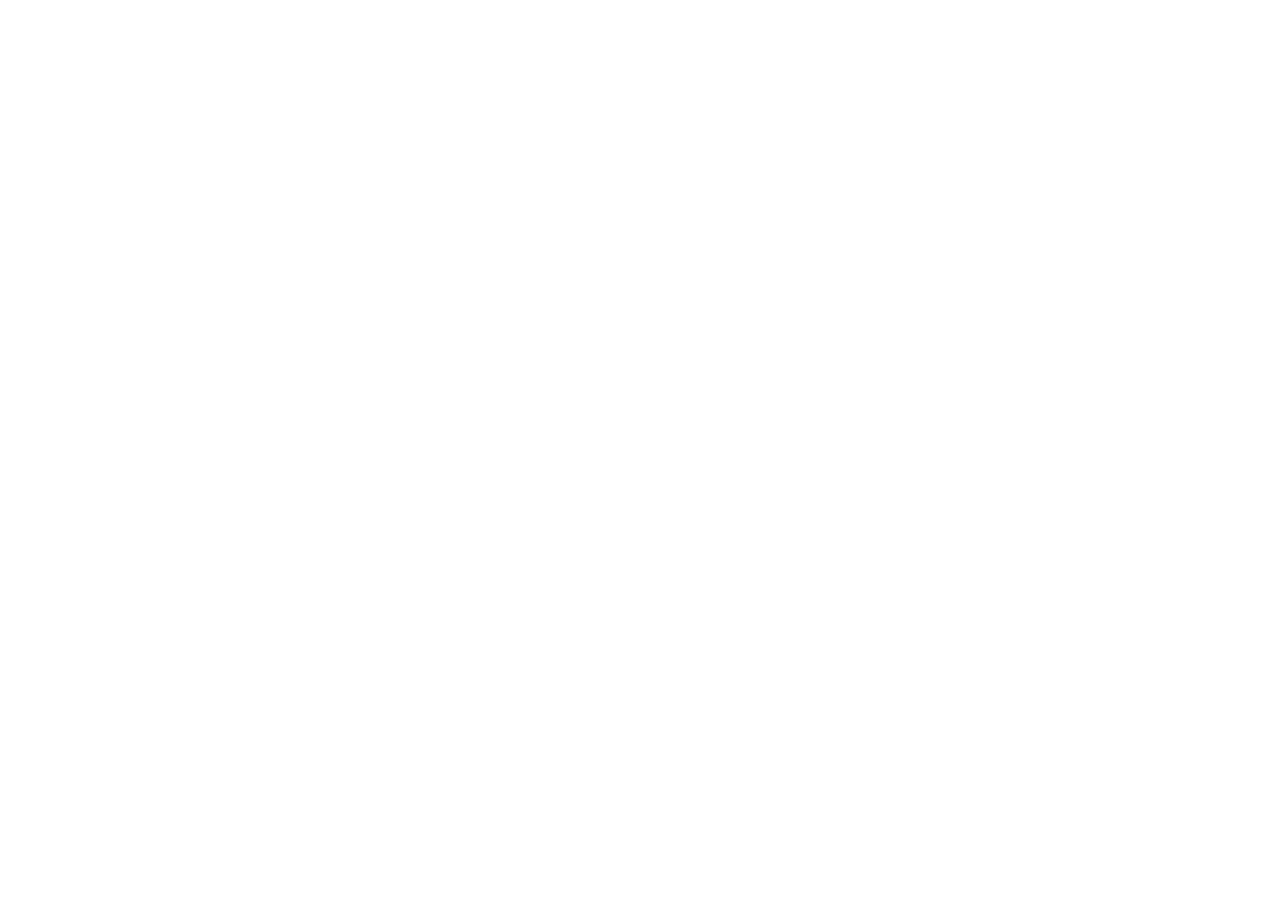
==== index.html @ df2bbdd7 "added imp files" ====
<!DOCTYPE html>
<html lang="en">

<head>
    <meta charset="UTF-8">
    <meta name="viewport" content="width=device-width, initial-scale=1.0">
    <title>TimeTracker</title>
</head>

<body>

</body>

</html>
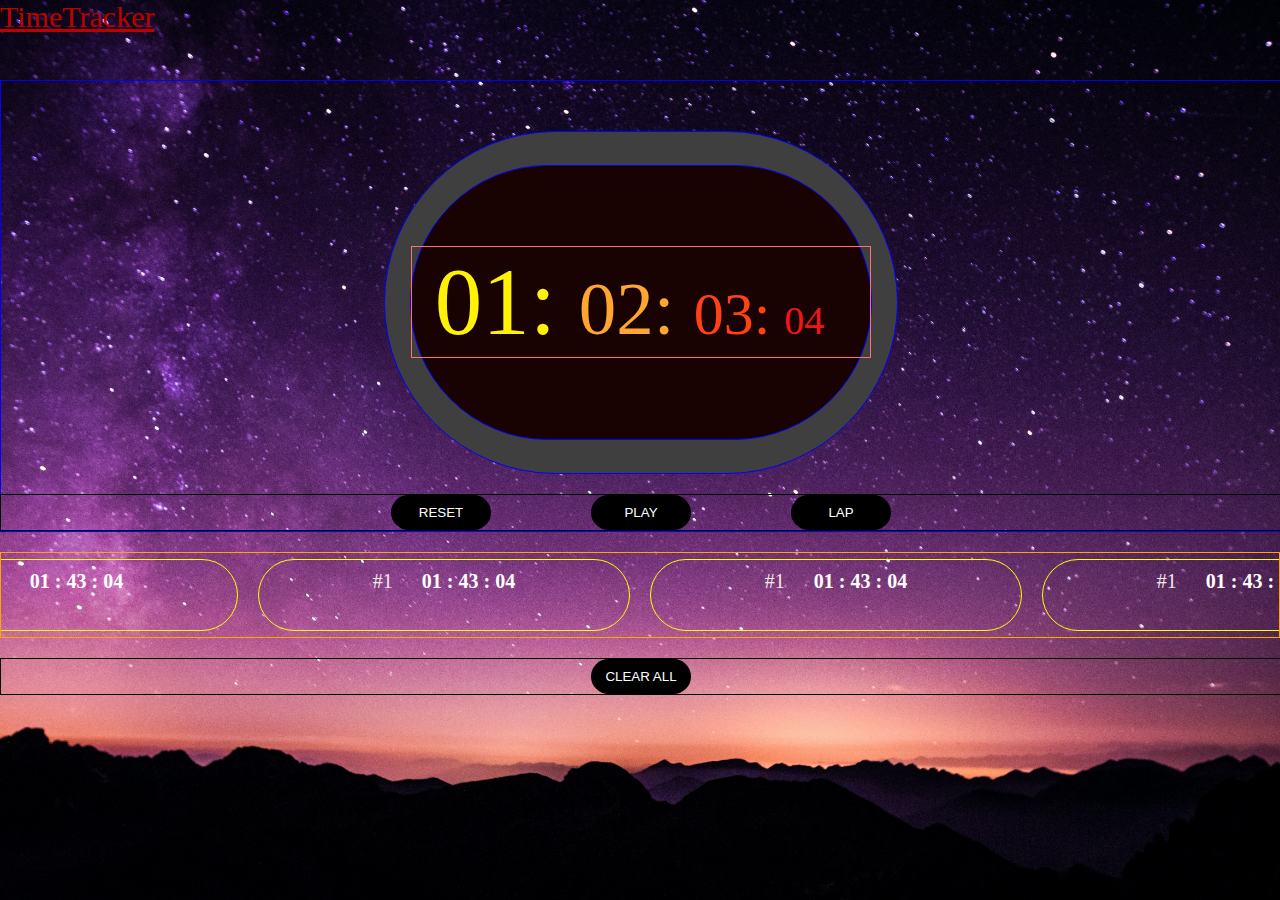
==== commit bfaccae3: "added style" ====
--- a/index.html
+++ b/index.html
@@ -5,10 +5,102 @@
     <meta charset="UTF-8">
     <meta name="viewport" content="width=device-width, initial-scale=1.0">
     <title>TimeTracker</title>
+
+    <link href="https://cdn.jsdelivr.net/npm/bootstrap@5.3.1/dist/css/bootstrap.min.css" rel="stylesheet"
+        integrity="sha384-4bw+/aepP/YC94hEpVNVgiZdgIC5+VKNBQNGCHeKRQN+PtmoHDEXuppvnDJzQIu9" crossorigin="anonymous">
+    <link rel="stylesheet" href="./style.css">
 </head>
 
 <body>
+    <div class="image-container">
+        <nav class="navbar navbar-expand-lg">
+            <div class="container-fluid">
+                <a class="navbar-brand" href="#">TimeTracker</a>
+            </div>
+        </nav>
 
+        <div class="container border">
+            <div class="watch">
+                <div class="outer-watch">
+                    <div class="inner-watch">
+                        <div class="text">
+                            <span class="time hour">01:</span>
+                            <span class="time minute">&nbsp;02:</span>
+                            <span class="time sec">&nbsp;03:</span>
+                            <span class="time mili-sec">&nbsp;04</span>
+                        </div>
+
+                    </div>
+                </div>
+                <div class="button-wrapper">
+                    <button class="mybtn">Reset</button>
+                    <button class="mybtn">Play</button>
+                    <button class="mybtn">Lap</button>
+
+                </div>
+            </div>
+            <ul class="laps">
+                <!-- <h1>time</h1> -->
+                <li class="lap-item">
+                    <span class="number">#1</span>
+                    <span class="timestamp">01 : 43 : 04</span>
+
+                </li>
+                <li class="lap-item">
+                    <span class="number">#1</span>
+                    <span class="timestamp">01 : 43 : 04</span>
+
+                </li>
+                <li class="lap-item">
+                    <span class="number">#1</span>
+                    <span class="timestamp">01 : 43 : 04</span>
+                </li>
+                <li class="lap-item">
+                    <span class="number">#1</span>
+                    <span class="timestamp">01 : 43 : 04</span>
+
+                </li>
+                <li class="lap-item">
+                    <span class="number">#1</span>
+                    <span class="timestamp">01 : 43 : 04</span>
+
+                </li>
+                <li class="lap-item">
+                    <span class="number">#1</span>
+                    <span class="timestamp">01 : 43 : 04</span>
+
+                </li>
+                <li class="lap-item">
+                    <span class="number">#1</span>
+                    <span class="timestamp">01 : 43 : 04</span>
+
+                </li>
+                <li class="lap-item">
+                    <span class="number">#1</span>
+                    <span class="timestamp">01 : 43 : 04</span>
+
+                </li>
+                <li class="lap-item">
+                    <span class="number">#1</span>
+                    <span class="timestamp">01 : 43 : 04</span>
+
+                </li>
+                <li class="lap-item">
+                    <span class="number">#1</span>
+                    <span class="timestamp">01 : 43 : 04</span>
+                </li>
+            </ul>
+            <div class="button-wrapper">
+                <button class="mybtn">Clear All</button>
+            </div>
+
+        </div>
+    </div>
+
+
+    <script src="https://cdn.jsdelivr.net/npm/bootstrap@5.3.1/dist/js/bootstrap.bundle.min.js"
+        integrity="sha384-HwwvtgBNo3bZJJLYd8oVXjrBZt8cqVSpeBNS5n7C8IVInixGAoxmnlMuBnhbgrkm"
+        crossorigin="anonymous"></script>
 </body>
 
 </html>--- a/style.css
+++ b/style.css
@@ -0,0 +1,190 @@
+@import url('https://fonts.googleapis.com/css2?family=Montserrat:wght@200;300;400;500;600&family=Nunito+Sans:opsz,wght@6..12,200;6..12,300;6..12,400&family=Poppins:wght@100;200;300;400;500;600;700;800;900&family=Roboto+Slab:wght@100;300;400;500;600;700&family=Roboto:wght@100;300;400;500;700&display=swap');
+
+* {
+    padding: 0;
+    margin: 0;
+}
+
+body {
+    width: 100%;
+    height: 100vh;
+    background-image: url("./image1.jpg");
+    background-position: center center;
+    background-repeat: no-repeat;
+    background-size: cover;
+}
+
+.container {}
+
+nav {
+    width: 100%;
+    height: 80px;
+    background-color: transparent;
+}
+
+nav .navbar-brand {
+    font-size: 30px;
+    margin: 0 auto;
+    color: white;
+}
+
+nav .navbar-brand:hover {
+    font-size: 30px;
+    margin: 0 auto;
+    color: rgb(189, 0, 0);
+}
+
+.watch {
+    width: 100%;
+    height: 50vh;
+    display: flex;
+    flex-direction: column;
+    align-items: center;
+    justify-content: flex-start;
+    border: 1px solid blue;
+}
+
+.watch .outer-watch {
+    margin-top: 50px;
+    border: 1px solid blue;
+    width: 40%;
+    height: 80%;
+    border-radius: 200px;
+    display: flex;
+    align-items: center;
+    justify-content: center;
+    background-color: rgb(63, 63, 63);
+}
+
+.watch .inner-watch {
+    /* margin: 25px 25px; */
+    width: 90%;
+    height: 80%;
+    border: 1px solid blue;
+    background-color: rgb(25, 2, 2);
+    border-radius: 150px;
+    display: flex;
+    align-items: center;
+    justify-content: center;
+}
+
+.text {
+    /* margin-top: 80px; */
+    width: 100%;
+    padding-left: 5%;
+    /* display: flex;
+    text-align: center;
+    justify-content: center; */
+    border: 1px solid rgb(255, 112, 112);
+    /* font-size: 35px; */
+}
+
+.hour {
+    font-size: 95px;
+    color: rgb(255, 242, 4);
+}
+
+.minute {
+    font-size: 75px;
+    color: rgb(255, 166, 49);
+}
+
+.sec {
+    font-size: 60px;
+    color: rgb(255, 65, 22);
+}
+
+.mili-sec {
+    font-size: 40px;
+    font-weight: 500;
+    color: rgb(240, 22, 22);
+}
+
+.button-wrapper {
+    display: flex;
+    align-items: center;
+    justify-content: center;
+    border: 1px solid black;
+    width: 100%;
+    margin-top: 20px;
+}
+
+.mybtn {
+    font-weight: 500;
+    text-transform: uppercase;
+    width: 100px;
+    margin: 0 50px;
+    padding: 10px;
+    border: none;
+    background-color: black;
+    color: white;
+    border-radius: 50px;
+}
+
+.laps {
+    margin: 20px 0;
+    border: 1px solid orange;
+    list-style: none;
+    padding: 1px 0;
+    overflow-x: auto;
+    /* overflow: auto; */
+    /* width: 100%; */
+    /* height: 250px; */
+    /* position: relative; */
+    display: flex;
+    flex-direction: row;
+    align-items: center;
+    justify-content: center;
+    /* white-space: nowrap; */
+}
+
+.lap-item {
+    /* flex: 1; */
+    min-width: 350px;
+    /* width: 400px; */
+    height: 50px;
+    padding: 10px;
+    border: 1px solid rgb(255, 255, 0);
+    text-align: center;
+    border-radius: 50px;
+    margin: 5px 10px;
+    display: inline-block;
+    vertical-align: top;
+}
+
+.number {
+    color: rgb(243, 234, 234);
+    font-size: 20px;
+    font-weight: 500;
+}
+
+.timestamp {
+    /* display: flex; */
+    text-align: center;
+    margin-left: 25px;
+    color: white;
+    font-weight: 700;
+    font-size: 20px;
+}
+
+.btn {
+    display: flex;
+    /* align-items: center; */
+    justify-content: center;
+    align-content: center;
+    background-color: blue;
+}
+
+@media screen and (max-width: 400px) {
+
+    .watch .outer-watch {
+        height: 50%;
+        width: 80%;
+        background-color: pink;
+    }
+
+    .watch .inner-watch {
+        width: 75%;
+        height: 45%;
+    }
+}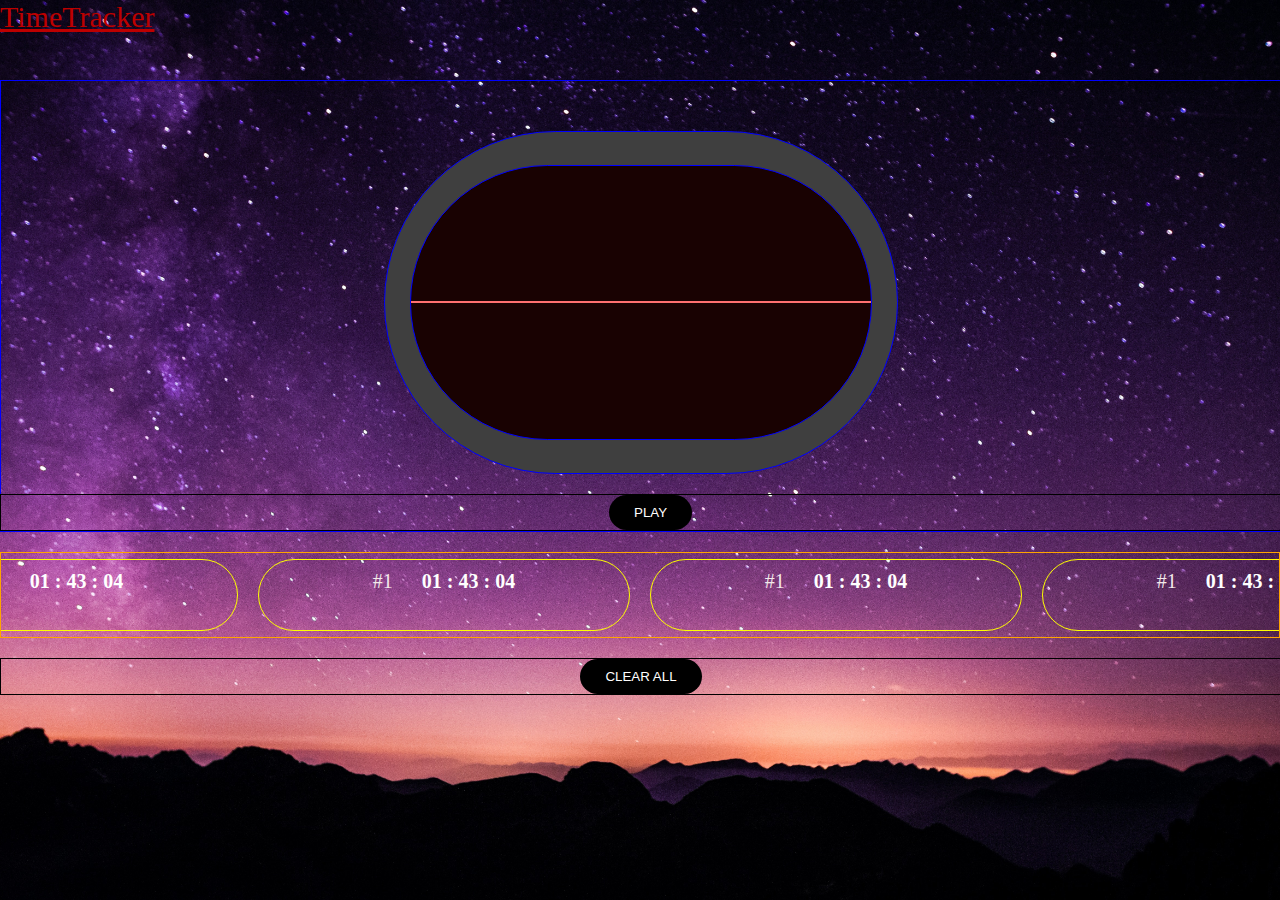
==== commit b600a547: "adding logic" ====
--- a/index.html
+++ b/index.html
@@ -24,18 +24,18 @@
                 <div class="outer-watch">
                     <div class="inner-watch">
                         <div class="text">
-                            <span class="time hour">01:</span>
-                            <span class="time minute">&nbsp;02:</span>
-                            <span class="time sec">&nbsp;03:</span>
-                            <span class="time mili-sec">&nbsp;04</span>
+                            <span class="time hour"></span>
+                            <span class="time minute"></span>
+                            <span class="time sec"></span>
+                            <span class="time mili-sec"></span>
                         </div>
 
                     </div>
                 </div>
                 <div class="button-wrapper">
-                    <button class="mybtn">Reset</button>
-                    <button class="mybtn">Play</button>
-                    <button class="mybtn">Lap</button>
+                    <button class="mybtn reset hidden">Reset</button>
+                    <button class="mybtn play">Play</button>
+                    <button class="mybtn lap hidden">Lap</button>
 
                 </div>
             </div>
@@ -101,6 +101,8 @@
     <script src="https://cdn.jsdelivr.net/npm/bootstrap@5.3.1/dist/js/bootstrap.bundle.min.js"
         integrity="sha384-HwwvtgBNo3bZJJLYd8oVXjrBZt8cqVSpeBNS5n7C8IVInixGAoxmnlMuBnhbgrkm"
         crossorigin="anonymous"></script>
+
+    <script src="./main.js"></script>
 </body>
 
 </html>--- a/style.css
+++ b/style.css
@@ -8,6 +8,7 @@
 body {
     width: 100%;
     height: 100vh;
+    overflow: hidden;
     background-image: url("./image1.jpg");
     background-position: center center;
     background-repeat: no-repeat;
@@ -112,9 +113,8 @@
 .mybtn {
     font-weight: 500;
     text-transform: uppercase;
-    width: 100px;
-    margin: 0 50px;
-    padding: 10px;
+    margin: 0 20px;
+    padding: 10px 25px;
     border: none;
     background-color: black;
     color: white;
@@ -167,12 +167,8 @@
     font-size: 20px;
 }
 
-.btn {
-    display: flex;
-    /* align-items: center; */
-    justify-content: center;
-    align-content: center;
-    background-color: blue;
+.hidden {
+    visibility: hidden;
 }
 
 @media screen and (max-width: 400px) {
@@ -187,4 +183,9 @@
         width: 75%;
         height: 45%;
     }
+
+    .lap-item {
+        min-width: 300px;
+        overflow-x: auto;
+    }
 }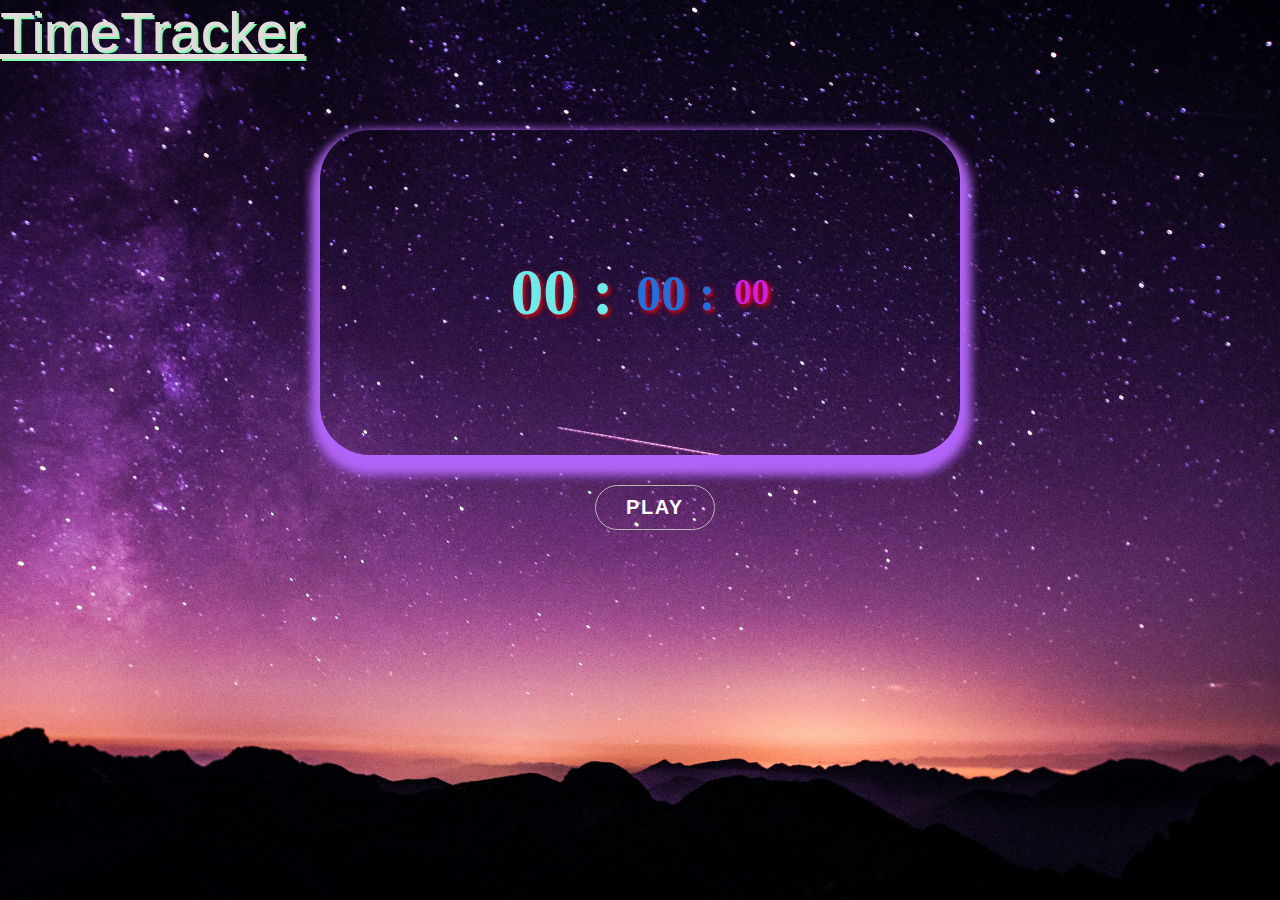
==== commit 1951d623: "added js file" ====
--- a/index.html
+++ b/index.html
@@ -3,7 +3,7 @@
 
 <head>
     <meta charset="UTF-8">
-    <meta name="viewport" content="width=device-width, initial-scale=1.0">
+    <meta name="viewport" content="width=device-width, initial-scale=1">
     <title>TimeTracker</title>
 
     <link href="https://cdn.jsdelivr.net/npm/bootstrap@5.3.1/dist/css/bootstrap.min.css" rel="stylesheet"
@@ -12,36 +12,36 @@
 </head>
 
 <body>
-    <div class="image-container">
-        <nav class="navbar navbar-expand-lg">
-            <div class="container-fluid">
-                <a class="navbar-brand" href="#">TimeTracker</a>
+
+    <nav class="navbar navbar-expand-lg">
+        <div class="container-fluid">
+            <a class="navbar-brand" href="#">TimeTracker</a>
+        </div>
+    </nav>
+
+    <div class="container">
+        <div class="watch">
+            <!-- <div class="outer-watch"> -->
+            <div class="inner-watch">
+                <div class="text">
+                    <!-- <span class="time hour"></span> -->
+                    <span class="time minute ">00 :</span>
+                    <span class="time sec">&nbsp;00 :</span>
+                    <span class="time milli-sec">&nbsp;00</span>
+                </div>
+
             </div>
-        </nav>
+            <!-- </div> -->
+            <div class="button-wrapper">
+                <button class="mybtn reset hidden">Reset</button>
+                <button class="mybtn play">Play</button>
+                <button class="mybtn lap hidden">Lap</button>
 
-        <div class="container border">
-            <div class="watch">
-                <div class="outer-watch">
-                    <div class="inner-watch">
-                        <div class="text">
-                            <span class="time hour"></span>
-                            <span class="time minute"></span>
-                            <span class="time sec"></span>
-                            <span class="time mili-sec"></span>
-                        </div>
-
-                    </div>
-                </div>
-                <div class="button-wrapper">
-                    <button class="mybtn reset hidden">Reset</button>
-                    <button class="mybtn play">Play</button>
-                    <button class="mybtn lap hidden">Lap</button>
-
-                </div>
             </div>
-            <ul class="laps">
-                <!-- <h1>time</h1> -->
-                <li class="lap-item">
+        </div>
+        <ul class="laps">
+            <!-- <h1>time</h1> -->
+            <!-- <li class="lap-item">
                     <span class="number">#1</span>
                     <span class="timestamp">01 : 43 : 04</span>
 
@@ -51,51 +51,14 @@
                     <span class="timestamp">01 : 43 : 04</span>
 
                 </li>
-                <li class="lap-item">
-                    <span class="number">#1</span>
-                    <span class="timestamp">01 : 43 : 04</span>
-                </li>
-                <li class="lap-item">
-                    <span class="number">#1</span>
-                    <span class="timestamp">01 : 43 : 04</span>
+                -->
+        </ul>
+        <div class="button-wrapper">
+            <button class="mybtn clear hidden">Clear All</button>
+        </div>
 
-                </li>
-                <li class="lap-item">
-                    <span class="number">#1</span>
-                    <span class="timestamp">01 : 43 : 04</span>
+    </div>
 
-                </li>
-                <li class="lap-item">
-                    <span class="number">#1</span>
-                    <span class="timestamp">01 : 43 : 04</span>
-
-                </li>
-                <li class="lap-item">
-                    <span class="number">#1</span>
-                    <span class="timestamp">01 : 43 : 04</span>
-
-                </li>
-                <li class="lap-item">
-                    <span class="number">#1</span>
-                    <span class="timestamp">01 : 43 : 04</span>
-
-                </li>
-                <li class="lap-item">
-                    <span class="number">#1</span>
-                    <span class="timestamp">01 : 43 : 04</span>
-
-                </li>
-                <li class="lap-item">
-                    <span class="number">#1</span>
-                    <span class="timestamp">01 : 43 : 04</span>
-                </li>
-            </ul>
-            <div class="button-wrapper">
-                <button class="mybtn">Clear All</button>
-            </div>
-
-        </div>
-    </div>
 
 
     <script src="https://cdn.jsdelivr.net/npm/bootstrap@5.3.1/dist/js/bootstrap.bundle.min.js"
--- a/style.css
+++ b/style.css
@@ -8,7 +8,6 @@
 body {
     width: 100%;
     height: 100vh;
-    overflow: hidden;
     background-image: url("./image1.jpg");
     background-position: center center;
     background-repeat: no-repeat;
@@ -24,15 +23,16 @@
 }
 
 nav .navbar-brand {
-    font-size: 30px;
+    font-size: 55px;
     margin: 0 auto;
-    color: white;
+    font-family: Verdana, Geneva, Tahoma, sans-serif;
+    color: rgb(228, 218, 218);
+    text-shadow: 2px 2px #7efeaf;
 }
 
 nav .navbar-brand:hover {
-    font-size: 30px;
     margin: 0 auto;
-    color: rgb(189, 0, 0);
+    color: rgb(133, 161, 255);
 }
 
 .watch {
@@ -42,109 +42,101 @@
     flex-direction: column;
     align-items: center;
     justify-content: flex-start;
-    border: 1px solid blue;
-}
-
-.watch .outer-watch {
+
+}
+
+.watch .inner-watch {
+
     margin-top: 50px;
-    border: 1px solid blue;
-    width: 40%;
+    width: 50%;
     height: 80%;
-    border-radius: 200px;
+    box-shadow: 1px 10px 10px 10px rgb(178, 99, 247);
+    background-color: transparent;
+    border-radius: 50px;
     display: flex;
     align-items: center;
     justify-content: center;
-    background-color: rgb(63, 63, 63);
-}
-
-.watch .inner-watch {
-    /* margin: 25px 25px; */
-    width: 90%;
-    height: 80%;
-    border: 1px solid blue;
-    background-color: rgb(25, 2, 2);
-    border-radius: 150px;
+}
+
+.text {
+    width: 100%;
+    margin: 0 5px;
     display: flex;
     align-items: center;
     justify-content: center;
 }
 
-.text {
-    /* margin-top: 80px; */
-    width: 100%;
-    padding-left: 5%;
-    /* display: flex;
-    text-align: center;
-    justify-content: center; */
-    border: 1px solid rgb(255, 112, 112);
-    /* font-size: 35px; */
-}
-
-.hour {
-    font-size: 95px;
-    color: rgb(255, 242, 4);
-}
-
 .minute {
-    font-size: 75px;
-    color: rgb(255, 166, 49);
+    font-size: 65px;
+    font-weight: 700;
+    color: rgb(106, 236, 236);
+    text-shadow: 2px 2px 5px red;
+
 }
 
 .sec {
-    font-size: 60px;
-    color: rgb(255, 65, 22);
-}
-
-.mili-sec {
-    font-size: 40px;
-    font-weight: 500;
-    color: rgb(240, 22, 22);
+    font-weight: 700;
+    margin-left: 10px;
+    font-size: 50px;
+    color: rgb(30, 112, 225);
+    text-shadow: 2px 2px 5px red;
+}
+
+.milli-sec {
+    font-weight: 700;
+    margin-left: 10px;
+    font-size: 35px;
+    color: rgb(208, 30, 227);
+    text-shadow: 2px 2px 5px red;
 }
 
 .button-wrapper {
     display: flex;
     align-items: center;
     justify-content: center;
-    border: 1px solid black;
-    width: 100%;
-    margin-top: 20px;
+    width: 100%;
+    margin-top: 30px;
 }
 
 .mybtn {
-    font-weight: 500;
+    font-size: 20px;
+    font-weight: 700;
     text-transform: uppercase;
+    letter-spacing: 1.5px;
     margin: 0 20px;
-    padding: 10px 25px;
-    border: none;
-    background-color: black;
-    color: white;
+    padding: 10px 30px;
+    border: 1px solid rgb(188, 182, 182);
+    background-color: transparent;
+    color: rgb(253, 253, 253);
     border-radius: 50px;
+}
+
+.mybtn:hover {
+    border: 1px solid white;
+    background-color: rgb(222, 217, 217);
+    color: rgb(79, 4, 86);
 }
 
 .laps {
     margin: 20px 0;
-    border: 1px solid orange;
     list-style: none;
     padding: 1px 0;
     overflow-x: auto;
-    /* overflow: auto; */
     /* width: 100%; */
-    /* height: 250px; */
-    /* position: relative; */
     display: flex;
     flex-direction: row;
     align-items: center;
-    justify-content: center;
-    /* white-space: nowrap; */
+    justify-content: flex-start;
+}
+
+.laps::-webkit-scrollbar {
+    display: none;
 }
 
 .lap-item {
-    /* flex: 1; */
     min-width: 350px;
-    /* width: 400px; */
-    height: 50px;
     padding: 10px;
-    border: 1px solid rgb(255, 255, 0);
+    border: 1px solid rgb(221, 173, 249);
     text-align: center;
     border-radius: 50px;
     margin: 5px 10px;
@@ -152,14 +144,14 @@
     vertical-align: top;
 }
 
+
 .number {
-    color: rgb(243, 234, 234);
+    color: rgb(251, 251, 251);
     font-size: 20px;
     font-weight: 500;
 }
 
 .timestamp {
-    /* display: flex; */
     text-align: center;
     margin-left: 25px;
     color: white;
@@ -167,25 +159,96 @@
     font-size: 20px;
 }
 
+.lap-item:hover {
+    border: purple;
+}
+
+.number .timestamp:hover {
+    color: rgb(67, 4, 67);
+}
+
 .hidden {
     visibility: hidden;
 }
 
-@media screen and (max-width: 400px) {
-
-    .watch .outer-watch {
-        height: 50%;
+
+@media (min-width: 435px) and (max-width: 770px) {
+
+    .watch .inner-watch {
+        margin-top: 30%;
         width: 80%;
-        background-color: pink;
-    }
+        height: 40%;
+    }
+
+    .button-wrapper {
+        margin-top: 20%;
+    }
+
+    .minute {
+        font-size: 50px;
+        /* color: rgb(8, 67, 24); */
+    }
+
+    .sec {
+        font-size: 32px;
+    }
+
+    .milli-sec {
+        font-size: 20px;
+    }
+
+    .mybtn {
+        font-size: 15px;
+    }
+
+    .laps {
+        overflow-x: auto;
+        width: 100%;
+    }
+
+    .lap-item {
+        display: inline-block;
+        min-width: 250px;
+        padding: 5px 20px;
+    }
+}
+
+@media screen and (max-width: 435px) {
 
     .watch .inner-watch {
-        width: 75%;
-        height: 45%;
+        margin-top: 30%;
+        width: 70%;
+        height: 40%;
+    }
+
+    .button-wrapper {
+        margin-top: 20%;
+    }
+
+    .minute {
+        font-size: 38px;
+    }
+
+    .sec {
+        font-size: 32px;
+    }
+
+    .milli-sec {
+        font-size: 25px;
+    }
+
+    .mybtn {
+        font-size: 15px;
+    }
+
+    .laps {
+        overflow-x: auto;
+        width: 100%;
     }
 
     .lap-item {
-        min-width: 300px;
-        overflow-x: auto;
+        display: inline-block;
+        min-width: 200px;
+        padding: 2px 20px;
     }
 }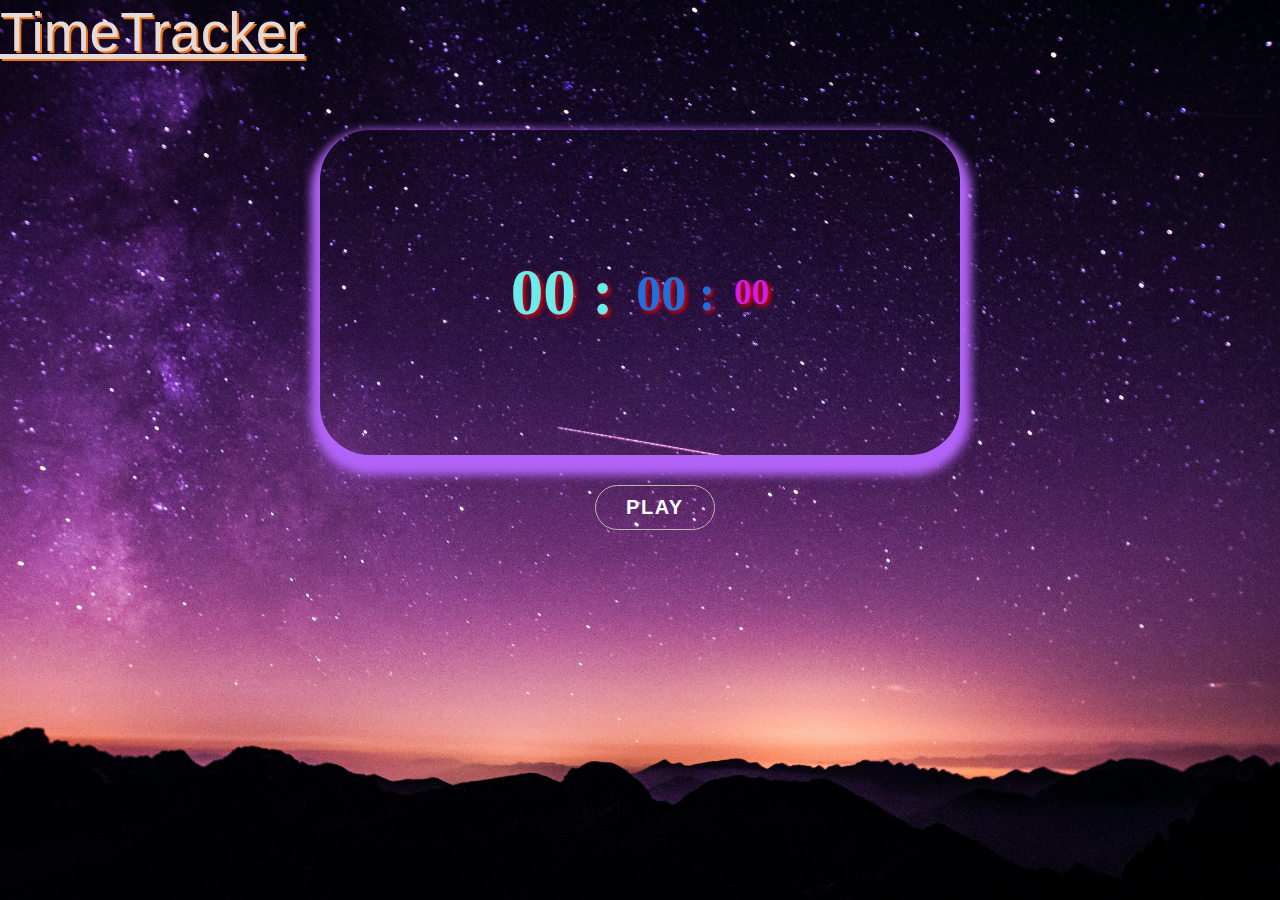
==== commit 0b7d9fcf: "added js file" ====
--- a/index.html
+++ b/index.html
@@ -13,46 +13,37 @@
 
 <body>
 
+    <!-- Heading -->
     <nav class="navbar navbar-expand-lg">
         <div class="container-fluid">
             <a class="navbar-brand" href="#">TimeTracker</a>
         </div>
     </nav>
 
+    <!-- Main -->
     <div class="container">
-        <div class="watch">
-            <!-- <div class="outer-watch"> -->
-            <div class="inner-watch">
+        <div class="watch-container">
+            <div class="watch">
                 <div class="text">
-                    <!-- <span class="time hour"></span> -->
                     <span class="time minute ">00 :</span>
                     <span class="time sec">&nbsp;00 :</span>
                     <span class="time milli-sec">&nbsp;00</span>
                 </div>
+            </div>
 
-            </div>
-            <!-- </div> -->
             <div class="button-wrapper">
                 <button class="mybtn reset hidden">Reset</button>
                 <button class="mybtn play">Play</button>
                 <button class="mybtn lap hidden">Lap</button>
 
             </div>
+
         </div>
+
         <ul class="laps">
-            <!-- <h1>time</h1> -->
-            <!-- <li class="lap-item">
-                    <span class="number">#1</span>
-                    <span class="timestamp">01 : 43 : 04</span>
 
-                </li>
-                <li class="lap-item">
-                    <span class="number">#1</span>
-                    <span class="timestamp">01 : 43 : 04</span>
+        </ul>
 
-                </li>
-                -->
-        </ul>
         <div class="button-wrapper">
             <button class="mybtn clear hidden">Clear All</button>
         </div>
@@ -60,7 +51,7 @@
     </div>
 
 
-
+    <!-- Script -->
     <script src="https://cdn.jsdelivr.net/npm/bootstrap@5.3.1/dist/js/bootstrap.bundle.min.js"
         integrity="sha384-HwwvtgBNo3bZJJLYd8oVXjrBZt8cqVSpeBNS5n7C8IVInixGAoxmnlMuBnhbgrkm"
         crossorigin="anonymous"></script>
--- a/style.css
+++ b/style.css
@@ -14,7 +14,7 @@
     background-size: cover;
 }
 
-.container {}
+/* Heading */
 
 nav {
     width: 100%;
@@ -27,7 +27,7 @@
     margin: 0 auto;
     font-family: Verdana, Geneva, Tahoma, sans-serif;
     color: rgb(228, 218, 218);
-    text-shadow: 2px 2px #7efeaf;
+    text-shadow: 2px 2px #ef7110;
 }
 
 nav .navbar-brand:hover {
@@ -35,18 +35,18 @@
     color: rgb(133, 161, 255);
 }
 
-.watch {
+/* Main */
+
+.watch-container {
     width: 100%;
     height: 50vh;
     display: flex;
     flex-direction: column;
     align-items: center;
     justify-content: flex-start;
-
-}
-
-.watch .inner-watch {
-
+}
+
+.watch-container .watch {
     margin-top: 50px;
     width: 50%;
     height: 80%;
@@ -71,7 +71,6 @@
     font-weight: 700;
     color: rgb(106, 236, 236);
     text-shadow: 2px 2px 5px red;
-
 }
 
 .sec {
@@ -89,6 +88,8 @@
     color: rgb(208, 30, 227);
     text-shadow: 2px 2px 5px red;
 }
+
+/* Buttons */
 
 .button-wrapper {
     display: flex;
@@ -116,6 +117,8 @@
     background-color: rgb(222, 217, 217);
     color: rgb(79, 4, 86);
 }
+
+/* Laps */
 
 .laps {
     margin: 20px 0;
@@ -144,7 +147,6 @@
     vertical-align: top;
 }
 
-
 .number {
     color: rgb(251, 251, 251);
     font-size: 20px;
@@ -171,10 +173,11 @@
     visibility: hidden;
 }
 
+/* Responsive */
 
 @media (min-width: 435px) and (max-width: 770px) {
 
-    .watch .inner-watch {
+    .watch-container .watch {
         margin-top: 30%;
         width: 80%;
         height: 40%;
@@ -215,7 +218,7 @@
 
 @media screen and (max-width: 435px) {
 
-    .watch .inner-watch {
+    .watch-container .watch {
         margin-top: 30%;
         width: 70%;
         height: 40%;
@@ -223,6 +226,10 @@
 
     .button-wrapper {
         margin-top: 20%;
+    }
+
+    .button-wrapper .mybtn {
+        padding: 5px 15px;
     }
 
     .minute {
